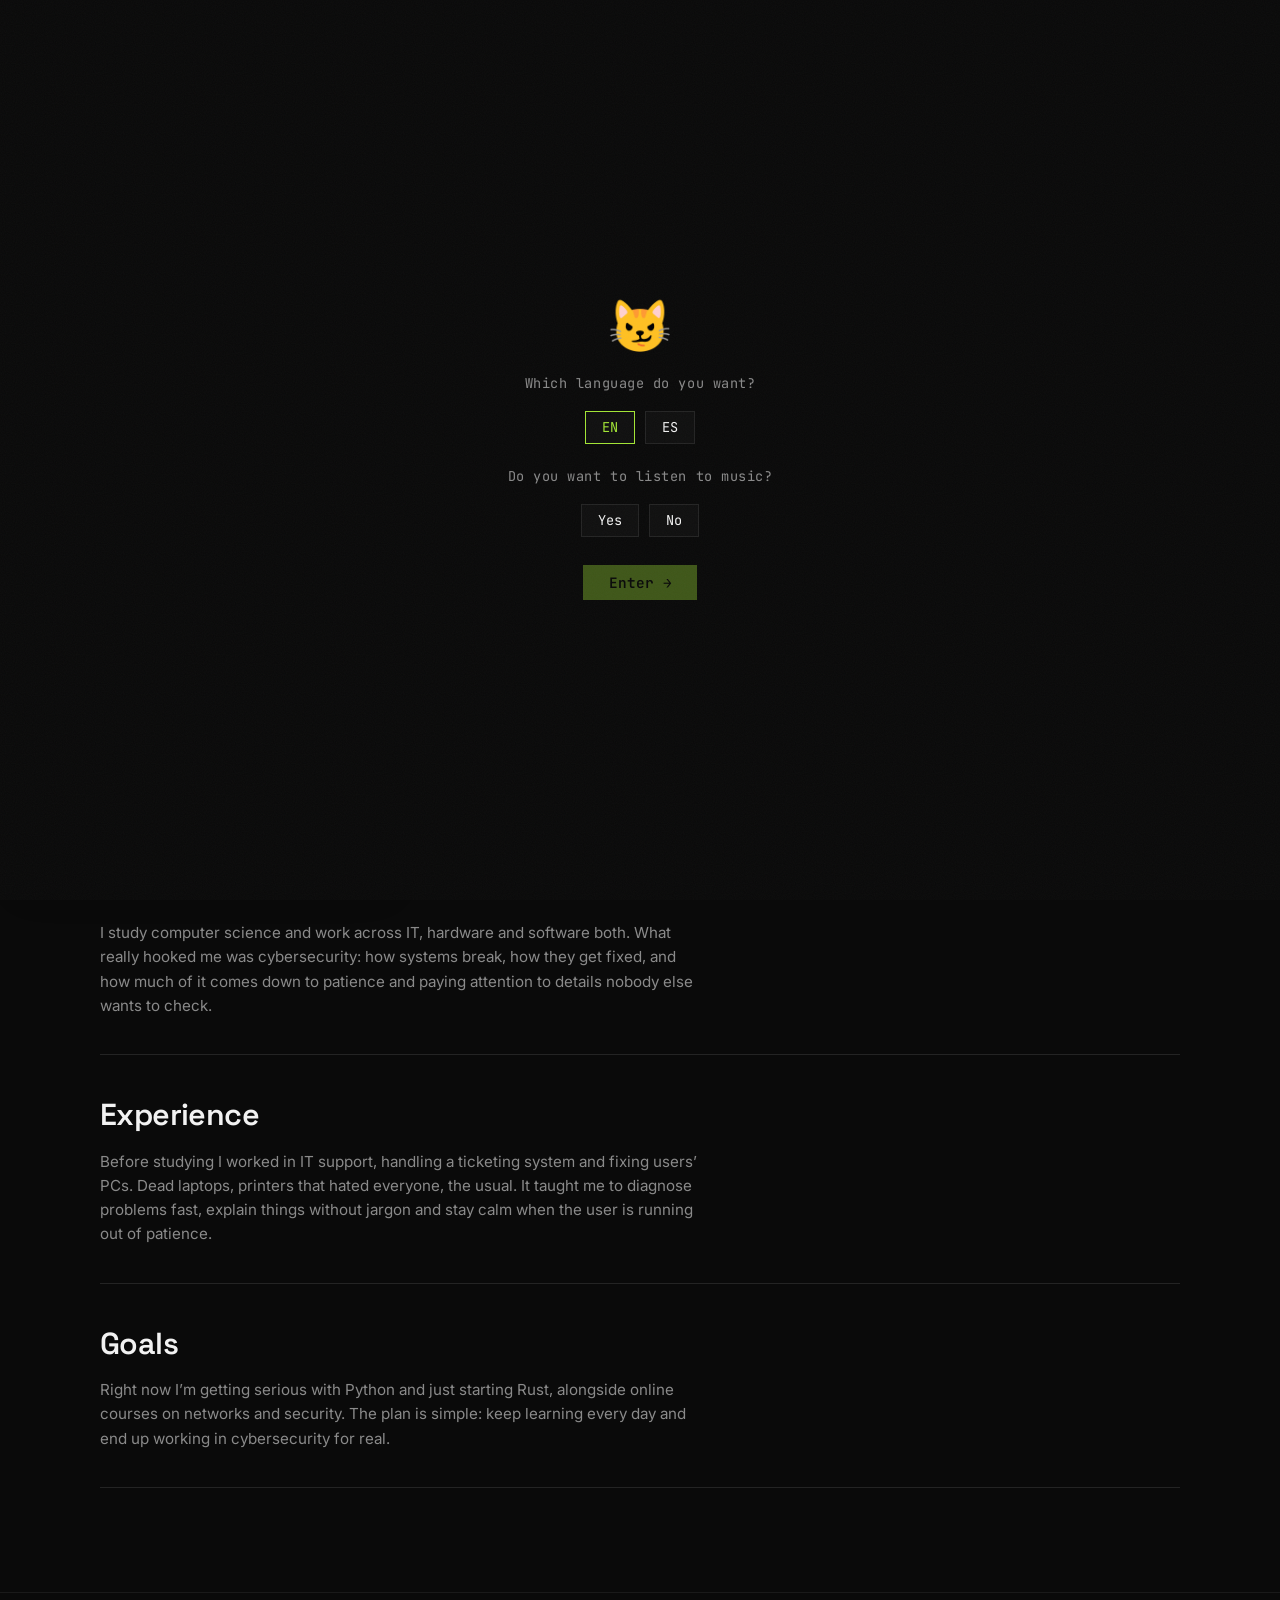
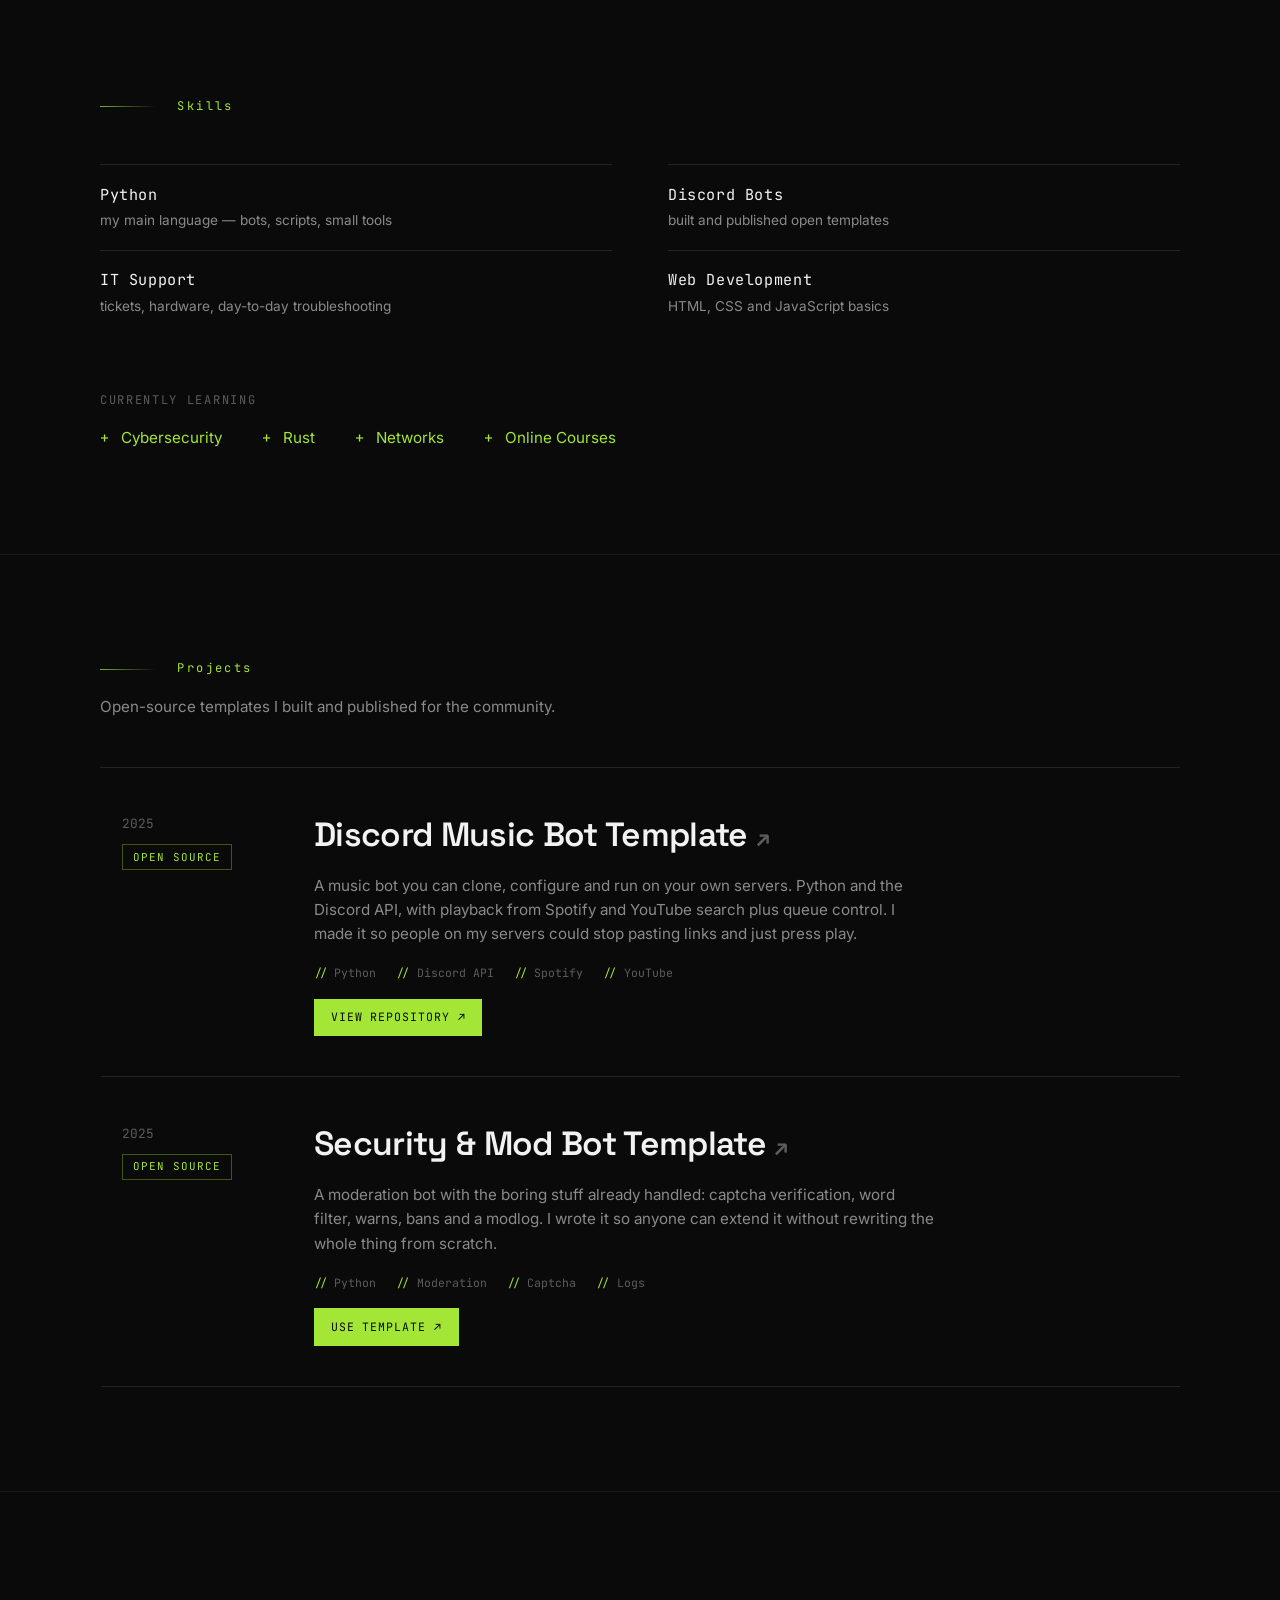
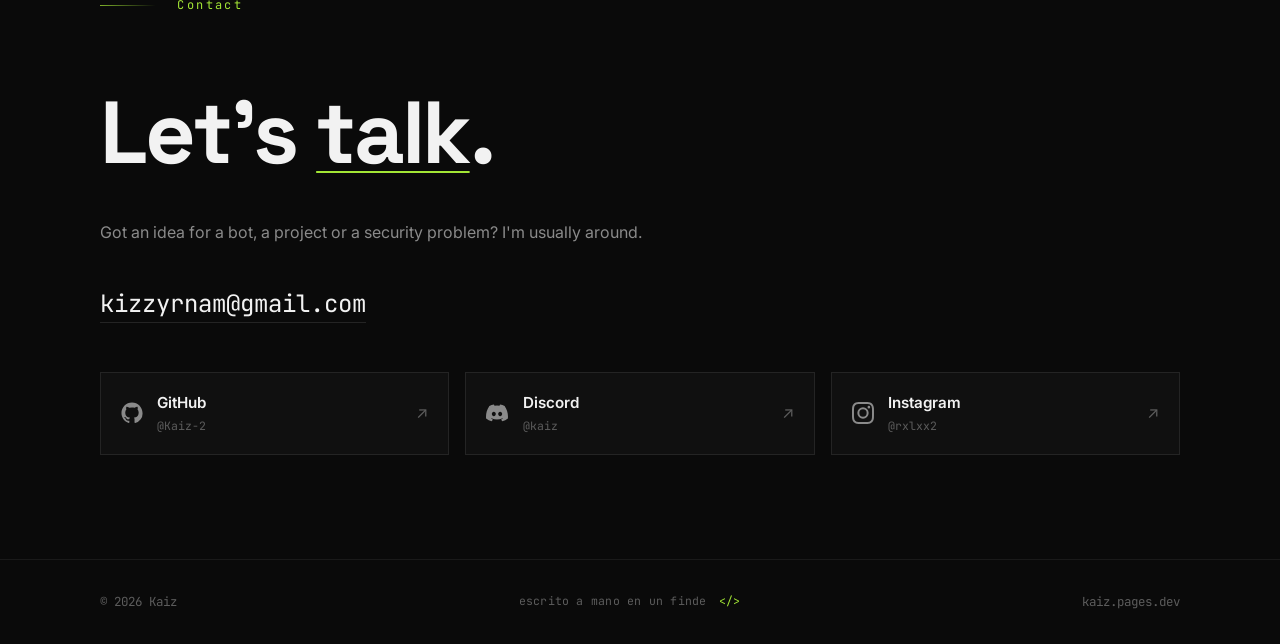
==== public/index.html @ 530bf1d6 "pagina web de kaiz" ====
<!DOCTYPE html>
<html lang="en">
<head>
  <meta charset="UTF-8" />
  <meta name="viewport" content="width=device-width, initial-scale=1.0" />
  <title data-i18n="title">Kaiz — Information Technology &amp; Cybersecurity</title>
  <meta name="description" data-i18n="meta_desc" content="Kaiz is a computer science student passionate about cybersecurity. Discord bot developer, IT support and future Rust developer." />
  <meta name="keywords" content="Kaiz, information technology, cybersecurity, Python, Discord bots, IT support, programming, Rust" />
  <meta name="author" content="Kaiz" />
  <meta name="robots" content="index, follow" />
  <meta name="google-site-verification" content="eKLFVyZ1nvWgmuhIIMn_tuNeOaGCTELvILNF09ZJzTA" />
  <link rel="canonical" href="https://kaiz.pages.dev/" />
  <meta property="og:type" content="website" />
  <meta property="og:title" data-i18n="og_title" content="Kaiz — Information Technology &amp; Cybersecurity" />
  <meta property="og:description" data-i18n="og_desc" content="Computer science student, Discord bot developer and future cybersecurity professional." />
  <meta property="og:url" content="https://kaiz.pages.dev/" />
  <meta property="og:site_name" content="Kaiz" />
  <meta property="og:locale" content="en_US" />
  <meta name="twitter:card" content="summary_large_image" />
  <meta name="twitter:title" data-i18n="og_title" content="Kaiz — Information Technology &amp; Cybersecurity" />
  <meta name="twitter:description" data-i18n="og_desc" content="Computer science student, Discord bot developer and future cybersecurity professional." />
  <link rel="icon" type="image/svg+xml" href="favicon.svg" />
  <link rel="preconnect" href="https://fonts.googleapis.com" />
  <link rel="preconnect" href="https://fonts.gstatic.com" crossorigin />
  <link href="https://fonts.googleapis.com/css2?family=Inter:wght@400;500;600&family=Space+Grotesk:wght@500;600;700&family=JetBrains+Mono:wght@400;500;600&family=Noto+Sans+JP:wght@500;700&display=swap" rel="stylesheet" />
  <script>
    try {
      var t = localStorage.getItem('theme');
      if (t) document.documentElement.setAttribute('data-theme', t);
    } catch (e) {}
  </script>
  <link rel="stylesheet" href="css/style.css" />
  <script type="application/ld+json">
  {
    "@context": "https://schema.org",
    "@type": "Person",
    "name": "Kaiz",
    "alternateName": "Kaiz",
    "url": "https://kaiz.pages.dev/",
    "jobTitle": "Computer Science Student",
    "description": "Computer science student passionate about cybersecurity, Discord bot developer and IT support.",
    "knowsAbout": ["Python", "Cybersecurity", "IT Support", "Discord Bot Development", "Programming"]
  }
  </script>
</head>
<body>

  <div id="intro" class="intro" role="dialog" aria-label="Welcome">
    <div class="intro-cat" id="intro-cat" aria-hidden="true">😼</div>
    <p class="intro-q" id="intro-q1">Which language do you want?</p>
    <div class="intro-opts" id="intro-lang">
      <button class="intro-btn" type="button" data-lang="en">EN</button>
      <button class="intro-btn" type="button" data-lang="es">ES</button>
    </div>
    <p class="intro-q" id="intro-q2">Do you want to listen to music?</p>
    <div class="intro-opts" id="intro-music">
      <button class="intro-btn" type="button" data-music="yes" id="intro-yes">Yes</button>
      <button class="intro-btn" type="button" data-music="no" id="intro-no">No</button>
    </div>
    <button class="intro-enter" id="intro-enter" type="button" disabled>Enter →</button>
  </div>

  <div id="scroll-progress" class="scroll-progress" aria-hidden="true"></div>

  <header class="site-header">
    <nav class="nav" aria-label="Main navigation">
      <a href="#home" class="logo">kaiz<span class="accent">/</span></a>
      <button class="nav-toggle" aria-label="Open menu" aria-expanded="false" aria-controls="nav-menu">
        <span></span><span></span><span></span>
      </button>
      <ul id="nav-menu" class="nav-menu">
        <li><a class="nav-link" href="#home" data-i18n="nav_home">Home</a></li>
        <li><a class="nav-link" href="#about" data-i18n="nav_about">About</a></li>
        <li><a class="nav-link" href="#skills" data-i18n="nav_skills">Skills</a></li>
        <li><a class="nav-link" href="#projects" data-i18n="nav_projects">Projects</a></li>
        <li><a class="nav-link" href="#contact" data-i18n="nav_contact">Contact</a></li>
        <li class="lang-toggle" aria-label="Language">
          <button class="lang-btn" type="button" data-lang="en">EN</button>
          <span class="lang-sep">/</span>
          <button class="lang-btn" type="button" data-lang="es">ES</button>
        </li>
        <li class="theme-toggle">
          <button class="theme-btn" type="button" aria-label="Cambiar tema" data-theme-btn>☀</button>
        </li>
      </ul>
    </nav>
  </header>

  <main>
    <section id="home" class="hero">
      <div class="container">
        <p class="eyebrow" data-i18n="hero_eyebrow">Kaiz · IT &amp; Cybersecurity</p>
        <h1 class="hero-title">
          Kaiz
          <span class="hero-title-jp" aria-hidden="true">カイズ</span>
        </h1>
        <p class="hero-desc" data-i18n="hero_desc">
          I'm a computer science student who fell into IT by fixing people's
          computers. These days I build Discord bots, write Python and spend
          most of my free time trying to get better at cybersecurity.
        </p>
        <div class="hero-links">
          <a class="text-link" href="#projects" data-i18n="link_projects">See projects <span class="arrow">↓</span></a>
          <a class="text-link" href="#contact" data-i18n="link_contact">Email me <span class="arrow">→</span></a>
        </div>
      </div>
    </section>

    <section id="about" class="section">
      <div class="container">
        <p class="section-label"><span class="section-label-line" aria-hidden="true"></span> <span data-i18n="about_label">About</span></p>
        <div class="row-list">
          <div class="row-item reveal">
            <h3 class="row-title" data-i18n="row_profile_t">Profile</h3>
            <p class="row-text" data-i18n="row_profile_b">
              I study computer science and work across IT, hardware and software
              both. What really hooked me was cybersecurity: how systems break,
              how they get fixed, and how much of it comes down to patience and
              paying attention to details nobody else wants to check.
            </p>
          </div>
          <div class="row-item reveal">
            <h3 class="row-title" data-i18n="row_exp_t">Experience</h3>
            <p class="row-text" data-i18n="row_exp_b">
              Before studying I worked in IT support, handling a ticketing
              system and fixing users' PCs. Dead laptops, printers that hated
              everyone, the usual. It taught me to diagnose problems fast,
              explain things without jargon and stay calm when the user is
              running out of patience.
            </p>
          </div>
          <div class="row-item reveal">
            <h3 class="row-title" data-i18n="row_goals_t">Goals</h3>
            <p class="row-text" data-i18n="row_goals_b">
              Right now I'm getting serious with Python and just starting Rust,
              alongside online courses on networks and security. The plan is
              simple: keep learning every day and end up working in
              cybersecurity for real.
            </p>
          </div>
        </div>
      </div>
    </section>

    <section id="skills" class="section">
      <div class="container">
        <p class="section-label"><span class="section-label-line" aria-hidden="true"></span> <span data-i18n="skills_label">Skills</span></p>
        <ul class="skill-list">
          <li class="skill reveal">
            <span class="skill-name" data-i18n="skill_python_nm">Python</span>
            <span class="skill-note" data-i18n="skill_python_n">my main language — bots, scripts, small tools</span>
          </li>
          <li class="skill reveal">
            <span class="skill-name" data-i18n="skill_discord_nm">Discord Bots</span>
            <span class="skill-note" data-i18n="skill_discord_n">built and published open templates</span>
          </li>
          <li class="skill reveal">
            <span class="skill-name" data-i18n="skill_itsupport_nm">IT Support</span>
            <span class="skill-note" data-i18n="skill_itsupport_n">tickets, hardware, day-to-day troubleshooting</span>
          </li>
          <li class="skill reveal">
            <span class="skill-name" data-i18n="skill_web_nm">Web Development</span>
            <span class="skill-note" data-i18n="skill_web_n">HTML, CSS and JavaScript basics</span>
          </li>
        </ul>
        <p class="learning-label mono" data-i18n="learning_label">currently learning</p>
        <ul class="learning-list">
          <li class="reveal"><span class="mono">+</span> <span data-i18n="learning_cyber">Cybersecurity</span></li>
          <li class="reveal"><span class="mono">+</span> <span data-i18n="learning_rust">Rust</span></li>
          <li class="reveal"><span class="mono">+</span> <span data-i18n="learning_net">Networks</span></li>
          <li class="reveal"><span class="mono">+</span> <span data-i18n="learning_courses">Online Courses</span></li>
        </ul>
      </div>
    </section>

    <section id="projects" class="section">
      <div class="container">
        <p class="section-label"><span class="section-label-line" aria-hidden="true"></span> <span data-i18n="projects_label">Projects</span></p>
        <p class="section-sub" data-i18n="projects_sub">Open-source templates I built and published for the community.</p>
        <div class="project-list">
          <div class="project-row reveal">
            <div class="project-meta mono">
              <span class="project-year">2025</span>
              <span class="project-status" data-i18n="proj_status">Open Source</span>
            </div>
            <div class="project-body">
              <h3 class="project-title" data-i18n="proj1_t">Discord Music Bot Template <span class="project-arrow" aria-hidden="true">↗</span></h3>
              <p class="project-desc" data-i18n="proj1_b">
                A music bot you can clone, configure and run on your own
                servers. Python and the Discord API, with playback from Spotify
                and YouTube search plus queue control. I made it so people on my
                servers could stop pasting links and just press play.
              </p>
              <ul class="project-tags mono" data-i18n="proj1_tags">
                <li>Python</li>
                <li>Discord API</li>
                <li>Spotify</li>
                <li>YouTube</li>
              </ul>
              <a class="project-btn" href="https://github.com/Kaiz-2/discord-music-template" target="_blank" rel="noopener" data-i18n="proj1_btn">View Repository <span class="btn-arrow" aria-hidden="true">↗</span></a>
            </div>
          </div>
          <div class="project-row reveal">
            <div class="project-meta mono">
              <span class="project-year">2025</span>
              <span class="project-status" data-i18n="proj_status">Open Source</span>
            </div>
            <div class="project-body">
              <h3 class="project-title" data-i18n="proj2_t">Security &amp; Mod Bot Template <span class="project-arrow" aria-hidden="true">↗</span></h3>
              <p class="project-desc" data-i18n="proj2_b">
                A moderation bot with the boring stuff already handled:
                captcha verification, word filter, warns, bans and a modlog.
                I wrote it so anyone can extend it without rewriting the whole
                thing from scratch.
              </p>
              <ul class="project-tags mono" data-i18n="proj2_tags">
                <li>Python</li>
                <li>Moderation</li>
                <li>Captcha</li>
                <li>Logs</li>
              </ul>
              <a class="project-btn" href="https://github.com/Kaiz-2/discord-security-template" target="_blank" rel="noopener" data-i18n="proj2_btn">Use Template <span class="btn-arrow" aria-hidden="true">↗</span></a>
            </div>
          </div>
        </div>
      </div>
    </section>

    <section id="contact" class="section">
      <div class="container">
        <p class="section-label"><span class="section-label-line" aria-hidden="true"></span> <span data-i18n="contact_label">Contact</span></p>
        <h2 class="contact-title" data-i18n="contact_title">Let's <span class="underline-link">talk</span>.</h2>
        <p class="contact-sub" data-i18n="contact_sub">
          Got an idea for a bot, a project or a security problem? I'm usually around.
        </p>
        <p class="contact-email">
          <a class="mailto" href="mailto:kizzyrnam@gmail.com">kizzyrnam@gmail.com</a>
        </p>
        <div class="contact-socials">
          <a class="social-card" href="https://github.com/Kaiz-2" target="_blank" rel="noopener">
            <svg viewBox="0 0 24 24" fill="currentColor" aria-hidden="true"><path d="M12 .5C5.65.5.5 5.65.5 12c0 5.08 3.29 9.39 7.86 10.91.58.11.79-.25.79-.56 0-.28-.01-1.02-.02-2-3.2.7-3.88-1.54-3.88-1.54-.52-1.33-1.28-1.68-1.28-1.68-1.04-.71.08-.7.08-.7 1.15.08 1.76 1.18 1.76 1.18 1.03 1.76 2.69 1.25 3.35.96.1-.75.4-1.25.72-1.54-2.55-.29-5.24-1.28-5.24-5.68 0-1.26.45-2.28 1.18-3.09-.12-.29-.51-1.46.11-3.05 0 0 .96-.31 3.15 1.18a10.9 10.9 0 0 1 2.87-.39c.97 0 1.95.13 2.87.39 2.19-1.49 3.15-1.18 3.15-1.18.62 1.59.23 2.76.11 3.05.73.81 1.18 1.83 1.18 3.09 0 4.41-2.69 5.38-5.25 5.67.41.35.77 1.05.77 2.12 0 1.53-.01 2.76-.01 3.14 0 .31.21.67.8.56A10.52 10.52 0 0 0 23.5 12C23.5 5.65 18.35.5 12 .5z"/></svg>
            <span class="social-name">GitHub</span>
            <span class="social-handle mono">@Kaiz-2</span>
            <span class="social-arrow" aria-hidden="true">↗</span>
          </a>
          <a class="social-card" href="https://discord.com/users/614478789241470986" target="_blank" rel="noopener">
            <svg viewBox="0 0 24 24" fill="currentColor" aria-hidden="true"><path d="M20.32 4.37a19.8 19.8 0 0 0-4.93-1.51 13.78 13.78 0 0 0-.64 1.28 18.27 18.27 0 0 0-5.5 0 12.64 12.64 0 0 0-.64-1.28 19.74 19.74 0 0 0-4.93 1.51C.53 9.05-.32 13.58.1 18.06a19.9 19.9 0 0 0 6.06 3.06 14.56 14.56 0 0 0 1.3-2.11 12.92 12.92 0 0 1-2.05-.98c.17-.12.34-.25.5-.38a14.22 14.22 0 0 0 12.16 0c.17.13.33.26.5.38-.65.39-1.34.71-2.05.98.39.74.83 1.45 1.3 2.11a19.85 19.85 0 0 0 6.06-3.06c.5-5.2-.85-9.69-3.58-13.69zM8.53 15.41c-1.18 0-2.15-1.08-2.15-2.4 0-1.33.95-2.4 2.15-2.4 1.19 0 2.16 1.08 2.15 2.4 0 1.33-.96 2.4-2.15 2.4zm6.94 0c-1.18 0-2.15-1.08-2.15-2.4 0-1.33.96-2.4 2.15-2.4 1.19 0 2.16 1.08 2.15 2.4 0 1.33-.95 2.4-2.15 2.4z"/></svg>
            <span class="social-name">Discord</span>
            <span class="social-handle mono">@kaiz</span>
            <span class="social-arrow" aria-hidden="true">↗</span>
          </a>
          <a class="social-card" href="https://instagram.com/rxlxx2" target="_blank" rel="noopener">
            <svg viewBox="0 0 24 24" fill="currentColor" aria-hidden="true"><path d="M12 2.163c3.204 0 3.584.012 4.85.07 3.252.148 4.771 1.691 4.919 4.919.058 1.265.069 1.645.069 4.849 0 3.205-.012 3.584-.069 4.849-.149 3.225-1.664 4.771-4.919 4.919-1.266.058-1.644.07-4.85.07-3.204 0-3.584-.012-4.849-.07-3.26-.149-4.771-1.699-4.919-4.92-.058-1.265-.07-1.644-.07-4.849 0-3.204.013-3.583.07-4.849.149-3.227 1.664-4.771 4.919-4.919 1.266-.057 1.645-.069 4.849-.069zM12 0C8.741 0 8.333.014 7.053.072 2.695.272.273 2.69.073 7.052.014 8.333 0 8.741 0 12c0 3.259.014 3.668.072 4.948.2 4.358 2.618 6.78 6.98 6.98C8.333 23.986 8.741 24 12 24c3.259 0 3.668-.014 4.948-.072 4.354-.2 6.782-2.618 6.979-6.98.059-1.28.073-1.689.073-4.948 0-3.259-.014-3.667-.072-4.947-.196-4.354-2.617-6.78-6.979-6.98C15.668.014 15.259 0 12 0zm0 5.838a6.162 6.162 0 1 0 0 12.324 6.162 6.162 0 0 0 0-12.324zM12 16a4 4 0 1 1 0-8 4 4 0 0 1 0 8zm6.406-11.845a1.44 1.44 0 1 0 0 2.881 1.44 1.44 0 0 0 0-2.881z"/></svg>
            <span class="social-name">Instagram</span>
            <span class="social-handle mono">@rxlxx2</span>
            <span class="social-arrow" aria-hidden="true">↗</span>
          </a>
        </div>
      </div>
    </section>
  </main>

  <footer class="site-footer">
    <div class="container">
      <p class="mono">© <span id="year"></span> Kaiz</p>
      <p class="mono footer-sign">escrito a mano en un finde <span class="footer-ascii" aria-hidden="true">&lt;/&gt;</span></p>
      <p class="mono"><a class="footer-link" href="https://kaiz.pages.dev/">kaiz.pages.dev</a></p>
    </div>
  </footer>

  <button id="to-top" class="to-top mono" aria-label="Back to top">↑</button>

  <div class="player" id="player" aria-label="Reproductor de musica">
    <button class="player-btn" type="button" aria-label="Play / Pause" data-player-play>
      <svg class="ic-play" viewBox="0 0 24 24" fill="currentColor" aria-hidden="true"><path d="M8 5v14l11-7z"/></svg>
      <svg class="ic-pause" viewBox="0 0 24 24" fill="currentColor" aria-hidden="true"><path d="M7 5h4v14H7zM13 5h4v14h-4z"/></svg>
    </button>
    <div class="player-main">
      <p class="player-track mono"><span class="player-name" id="player-title">—</span></p>
      <div class="player-bar" id="player-bar"><span id="player-progress"></span></div>
    </div>
    <div class="player-side">
      <div class="player-vol">
        <button class="player-btn" type="button" aria-label="Volumen" data-player-vol>
          <svg class="ic-vol" viewBox="0 0 24 24" fill="currentColor" aria-hidden="true"><path d="M4 9v6h4l5 5V4L8 9H4z"/></svg>
          <svg class="ic-mute" viewBox="0 0 24 24" fill="none" stroke="currentColor" stroke-width="2" stroke-linecap="round" aria-hidden="true"><path d="M4 9v6h4l5 5V4L8 9H4z"/><path d="M16 9l5 6M21 9l-5 6"/></svg>
        </button>
        <div class="player-vol-pop">
          <input class="player-vol-slider" id="player-vol" type="range" min="0" max="1" step="0.01" value="0.3" aria-label="Volumen">
          <span class="player-vol-val" id="player-vol-val">30%</span>
        </div>
      </div>
      <button class="player-btn" type="button" aria-label="Anterior" data-player-prev>
        <svg viewBox="0 0 24 24" fill="currentColor" aria-hidden="true"><path d="M7 6h2v12H7zM20 6v12L9 12z"/></svg>
      </button>
      <span class="player-time mono" id="player-cur">0:00</span>
      <button class="player-btn" type="button" aria-label="Siguiente" data-player-next>
        <svg viewBox="0 0 24 24" fill="currentColor" aria-hidden="true"><path d="M15 6h2v12h-2zM4 6v12l11-6z"/></svg>
      </button>
    </div>
    <audio id="player-audio" preload="metadata"></audio>
  </div>

  <script src="js/main.js"></script>
</body>
</html>
---- public/css/style.css ----
:root {
  --bg: #0a0a0a;
  --surface: #101010;
  --line: #242424;
  --line-soft: #1a1a1a;
  --text: #f2f2f2;
  --muted: #8a8a8a;
  --dim: #5c5c5c;
  --accent: #a3e635;
  --accent-dim: rgba(163, 230, 53, 0.12);
  --glass-bg: rgba(255, 255, 255, 0.06);
  --glass-border: rgba(255, 255, 255, 0.14);
  --glass-hi: rgba(255, 255, 255, 0.22);
  --glass-shadow: rgba(0, 0, 0, 0.45);
  --font-sans: 'Inter', ui-sans-serif, sans-serif;
  --font-display: 'Space Grotesk', sans-serif;
  --font-mono: 'JetBrains Mono', monospace;
  --font-jp: 'Noto Sans JP', sans-serif;
}

* { margin: 0; padding: 0; box-sizing: border-box; }

[data-theme="light"] {
  --bg: #f5f5f3;
  --surface: #ffffff;
  --line: #e3e3e0;
  --line-soft: #ededea;
  --text: #141414;
  --muted: #565654;
  --dim: #9a9a96;
  --accent: #4d7c0f;
  --glass-bg: rgba(255, 255, 255, 0.5);
  --glass-border: rgba(255, 255, 255, 0.7);
  --glass-hi: rgba(255, 255, 255, 0.9);
  --glass-shadow: rgba(80, 80, 60, 0.18);
}

html { scroll-behavior: smooth; }

body {
  background: var(--bg);
  color: var(--text);
  font-family: var(--font-sans);
  line-height: 1.6;
  overflow-x: hidden;
}

::selection { background: var(--accent); color: #0a0a0a; }

a { color: inherit; text-decoration: none; }

.mono { font-family: var(--font-mono); }
.accent { color: var(--accent); }

section[id] { scroll-margin-top: 4rem; }

.container {
  width: min(1080px, 90%);
  margin: 0 auto;
}

.scroll-progress {
  position: fixed;
  top: 0;
  left: 0;
  z-index: 200;
  height: 3px;
  width: 0;
  background: var(--accent);
  box-shadow: 0 0 14px rgba(163, 230, 53, 0.7);
  transition: width 0.08s linear;
}

body::before {
  content: "";
  position: fixed;
  inset: 0;
  z-index: -1;
  pointer-events: none;
  background:
    radial-gradient(60rem 42rem at 88% -12%, rgba(163, 230, 53, 0.07), transparent 62%),
    radial-gradient(52rem 34rem at -12% 32%, rgba(163, 230, 53, 0.05), transparent 60%);
}

body::after {
  content: "";
  position: fixed;
  inset: 0;
  z-index: 250;
  pointer-events: none;
  opacity: 0.035;
  background-image: url("data:image/svg+xml,%3Csvg xmlns='http://www.w3.org/2000/svg' width='140' height='140'%3E%3Cfilter id='n'%3E%3CfeTurbulence type='fractalNoise' baseFrequency='0.9' numOctaves='2'/%3E%3C/filter%3E%3Crect width='140' height='140' filter='url(%23n)' opacity='1'/%3E%3C/svg%3E");
}

.site-header {
  position: fixed;
  inset: 0 0 auto 0;
  z-index: 100;
  background: rgba(10, 10, 10, 0.85);
  backdrop-filter: blur(14px);
  -webkit-backdrop-filter: blur(14px);
  border-bottom: 1px solid var(--line-soft);
}

.nav {
  width: min(1080px, 90%);
  margin: 0 auto;
  height: 4rem;
  display: flex;
  align-items: center;
  justify-content: space-between;
}

.logo {
  font-family: var(--font-mono);
  font-weight: 600;
  font-size: 1.05rem;
  letter-spacing: -0.02em;
  transition: color 0.2s;
}

.logo:hover { color: var(--accent); }

.nav-menu {
  display: flex;
  align-items: center;
  gap: 1.75rem;
  list-style: none;
}

.nav-link {
  position: relative;
  font-family: var(--font-mono);
  font-size: 0.8rem;
  letter-spacing: 0.06em;
  color: var(--muted);
  transition: color 0.2s;
}

.nav-link::after {
  content: "";
  position: absolute;
  left: 0;
  bottom: -5px;
  width: 100%;
  height: 1px;
  background: var(--accent);
  transform: scaleX(0);
  transform-origin: left;
  transition: transform 0.25s ease;
}

.nav-link:hover,
.nav-link.active {
  color: var(--accent);
}

.nav-link:hover::after,
.nav-link.active::after {
  transform: scaleX(1);
}

.lang-toggle {
  display: flex;
  align-items: center;
  gap: 0.35rem;
  font-family: var(--font-mono);
  font-size: 0.8rem;
}

.lang-btn {
  background: none;
  border: none;
  color: var(--muted);
  cursor: pointer;
  font-family: inherit;
  font-size: 0.8rem;
  letter-spacing: 0.06em;
  padding: 0;
  transition: color 0.2s;
}

.lang-btn:hover { color: var(--text); }

.lang-btn.active { color: var(--accent); }

.lang-sep { color: var(--dim); }

.nav-toggle {
  display: none;
  flex-direction: column;
  gap: 5px;
  background: none;
  border: none;
  cursor: pointer;
  padding: 6px;
}

.nav-toggle span {
  display: block;
  width: 22px;
  height: 2px;
  background: var(--text);
  border-radius: 1px;
  transition: transform 0.3s, opacity 0.3s;
}

.nav-toggle[aria-expanded="true"] span:nth-child(1) { transform: translateY(7px) rotate(45deg); }
.nav-toggle[aria-expanded="true"] span:nth-child(2) { opacity: 0; }
.nav-toggle[aria-expanded="true"] span:nth-child(3) { transform: translateY(-7px) rotate(-45deg); }

.hero {
  position: relative;
  padding: 11rem 0 7rem;
}

.hero::after {
  content: "";
  position: absolute;
  inset: 0;
  z-index: 0;
  pointer-events: none;
  background-image:
    linear-gradient(rgba(255, 255, 255, 0.03) 1px, transparent 1px),
    linear-gradient(90deg, rgba(255, 255, 255, 0.03) 1px, transparent 1px);
  background-size: 5rem 5rem;
  -webkit-mask-image: linear-gradient(to bottom, rgba(0, 0, 0, 0.65), transparent 78%);
  mask-image: linear-gradient(to bottom, rgba(0, 0, 0, 0.65), transparent 78%);
}

.hero::before {
  content: "";
  position: absolute;
  top: 6%;
  right: 10%;
  width: 24rem;
  height: 24rem;
  z-index: 0;
  pointer-events: none;
  border-radius: 50%;
  background: radial-gradient(circle, rgba(163, 230, 53, 0.13), transparent 70%);
  filter: blur(12px);
  animation: drift 13s ease-in-out infinite alternate;
}

@keyframes drift {
  from { transform: translate(0, 0) scale(1); }
  to { transform: translate(-4rem, 2.5rem) scale(1.18); }
}

.hero .container { position: relative; z-index: 1; }

.eyebrow {
  font-family: var(--font-mono);
  font-size: 0.75rem;
  letter-spacing: 0.18em;
  color: var(--accent);
  margin-bottom: 1.5rem;
}

.hero-title {
  font-family: var(--font-display);
  font-weight: 700;
  font-size: clamp(4.5rem, 14vw, 10rem);
  line-height: 0.95;
  letter-spacing: -0.04em;
  transition: text-shadow 0.4s;
}

.hero-title:hover { text-shadow: 0 0 70px rgba(163, 230, 53, 0.45); }

.hero-title-jp {
  font-family: var(--font-jp);
  font-size: 0.28em;
  font-weight: 500;
  letter-spacing: 0.35em;
  color: var(--dim);
  margin-left: 0.5em;
}

@keyframes fade-up {
  from { opacity: 0; transform: translateY(18px); }
  to { opacity: 1; transform: none; }
}

.hero .eyebrow { animation: fade-up 0.7s ease both; }
.hero-title { animation: fade-up 0.7s 0.08s ease both; }
.hero-desc,
.hero-links { animation: fade-up 0.7s 0.16s ease both; }

.hero-desc {
  max-width: 52ch;
  color: var(--muted);
  font-size: 0.95rem;
  margin-top: 2.25rem;
  margin-bottom: 2.25rem;
}

.hero-links {
  display: flex;
  gap: 2rem;
  flex-wrap: wrap;
}

.text-link {
  font-family: var(--font-mono);
  font-size: 0.8rem;
  letter-spacing: 0.06em;
  color: var(--text);
  border-bottom: 1px solid var(--line);
  padding-bottom: 4px;
  transition: color 0.2s, border-color 0.2s;
}

.text-link:hover {
  color: var(--accent);
  border-color: var(--accent);
}

.arrow { display: inline-block; transition: transform 0.25s; }

.text-link:hover .arrow { transform: translateY(2px); }

.section { padding: 6.5rem 0; border-top: 1px solid var(--line-soft); }

.section-label {
  font-family: var(--font-mono);
  font-size: 0.75rem;
  letter-spacing: 0.2em;
  color: var(--accent);
  margin-bottom: 3rem;
}

.section-label-line {
  display: inline-block;
  width: 3.5rem;
  height: 1px;
  background: linear-gradient(90deg, rgba(163, 230, 53, 0.75), transparent);
  vertical-align: middle;
  margin-right: 0.75rem;
}

.section-sub {
  color: var(--muted);
  font-size: 0.95rem;
  margin: -2rem 0 3rem;
  max-width: 55ch;
}

.row-list {
  border-top: 1px solid var(--line);
}

.row-item {
  padding: 2.25rem 0;
  border-bottom: 1px solid var(--line);
  transition: background 0.3s, padding-left 0.3s;
}

.row-item:hover {
  background: linear-gradient(90deg, rgba(163, 230, 53, 0.04), transparent 55%);
  padding-left: 0.75rem;
}

.row-title {
  font-family: var(--font-display);
  font-size: clamp(1.4rem, 3vw, 1.9rem);
  font-weight: 600;
  letter-spacing: -0.02em;
  margin-bottom: 0.6rem;
}

.row-item:hover .row-title { color: var(--accent); }

.row-text {
  color: var(--muted);
  max-width: 60ch;
  font-size: 0.95rem;
}

.skill-list {
  list-style: none;
  display: grid;
  grid-template-columns: 1fr 1fr;
  gap: 0 3.5rem;
}

.skill {
  border-top: 1px solid var(--line);
  padding: 1.1rem 0;
  display: flex;
  flex-direction: column;
  gap: 0.2rem;
  transition: padding-left 0.3s;
}

.skill:hover { padding-left: 0.5rem; }

.skill-name {
  font-family: var(--font-mono);
  font-size: 0.95rem;
  letter-spacing: 0.04em;
  transition: color 0.2s;
}

.skill:hover .skill-name { color: var(--accent); }

.skill-note {
  color: var(--muted);
  font-size: 0.85rem;
}

.learning-label {
  margin-top: 3.5rem;
  margin-bottom: 1rem;
  font-size: 0.75rem;
  letter-spacing: 0.14em;
  text-transform: uppercase;
  color: var(--dim);
}

.learning-list {
  display: flex;
  flex-wrap: wrap;
  gap: 0.75rem 2rem;
  list-style: none;
  font-size: 0.95rem;
}

.learning-list li { color: var(--muted); }

.learning-list li span { color: var(--accent); margin-right: 0.5rem; }

.learning-list li:hover { color: var(--text); }

.project-list {
  border-top: 1px solid var(--line);
}

.project-row::after {
  content: "";
  position: absolute;
  inset: 0;
  pointer-events: none;
  opacity: 0;
  background: radial-gradient(14rem circle at var(--mx, 50%) var(--my, 50%), rgba(163, 230, 53, 0.07), transparent 65%);
  transition: opacity 0.25s;
}

.project-row:hover::after { opacity: 1; }

.project-row {
  position: relative;
  display: grid;
  grid-template-columns: 10rem 1fr;
  gap: 2rem;
  padding: 2.5rem 1.25rem;
  border-bottom: 1px solid var(--line);
  border-left: 2px solid transparent;
  transition: background 0.25s, border-left-color 0.25s;
}

.project-row > * { position: relative; z-index: 1; }

.project-row:hover {
  background: var(--surface);
  border-left-color: var(--accent);
}

.project-meta {
  display: flex;
  flex-direction: column;
  gap: 0.6rem;
  padding-top: 0.4rem;
}

.project-year { color: var(--dim); font-size: 0.8rem; }

.project-status {
  display: inline-block;
  width: fit-content;
  font-size: 0.68rem;
  letter-spacing: 0.1em;
  text-transform: uppercase;
  color: var(--accent);
  border: 1px solid rgba(163, 230, 53, 0.35);
  padding: 0.2rem 0.6rem;
}

.project-title {
  font-family: var(--font-display);
  font-size: clamp(1.5rem, 3.5vw, 2.1rem);
  font-weight: 600;
  letter-spacing: -0.02em;
  margin-bottom: 0.75rem;
  transition: color 0.2s;
}

.project-row:hover .project-title { color: var(--accent); }

.project-arrow {
  display: inline-block;
  font-size: 0.7em;
  color: var(--dim);
  transition: transform 0.25s, color 0.25s;
}

.project-row:hover .project-arrow {
  transform: translate(3px, -3px);
  color: var(--accent);
}

.project-desc {
  color: var(--muted);
  max-width: 62ch;
  font-size: 0.95rem;
  margin-bottom: 1.1rem;
}

.project-tags {
  display: flex;
  flex-wrap: wrap;
  gap: 0.5rem 1.25rem;
  list-style: none;
  font-size: 0.72rem;
  color: var(--dim);
}

.project-tags li::before {
  content: "//";
  color: var(--accent);
  margin-right: 0.4rem;
}

.project-btn {
  display: inline-block;
  font-family: var(--font-mono);
  font-size: 0.72rem;
  letter-spacing: 0.08em;
  text-transform: uppercase;
  color: #0a0a0a;
  background: var(--accent);
  padding: 0.6rem 1.05rem;
  margin-top: 1rem;
  transition: background 0.2s, transform 0.2s, box-shadow 0.2s;
}

.btn-arrow {
  display: inline-block;
  transition: transform 0.25s;
}

.project-btn:hover {
  background: #b8f24d;
  transform: translateY(-2px);
  box-shadow: 0 10px 26px rgba(163, 230, 53, 0.3);
}

.project-btn:hover .btn-arrow {
  transform: translate(2px, -2px);
}

.project-btn:active {
  transform: translateY(0);
}

.contact-title {
  font-family: var(--font-display);
  font-size: clamp(2.8rem, 8vw, 5.5rem);
  font-weight: 700;
  letter-spacing: -0.03em;
  margin-bottom: 1rem;
}

.underline-link {
  text-decoration: underline;
  text-decoration-color: var(--accent);
  text-underline-offset: 8px;
  text-decoration-thickness: 2px;
  transition: color 0.2s;
}

.underline-link:hover { color: var(--accent); }

.contact-sub {
  color: var(--muted);
  margin-bottom: 2.5rem;
}

.contact-email { margin-bottom: 2rem; }

.mailto {
  font-family: var(--font-mono);
  font-size: clamp(1.1rem, 3vw, 1.5rem);
  color: var(--text);
  border-bottom: 1px solid var(--line);
  padding-bottom: 3px;
  transition: color 0.2s, border-color 0.2s;
}

.mailto:hover {
  color: var(--accent);
  border-color: var(--accent);
}

.contact-socials {
  display: grid;
  grid-template-columns: repeat(3, 1fr);
  gap: 1rem;
  margin-top: 3rem;
}

.social-card {
  display: grid;
  grid-template-columns: auto 1fr auto;
  grid-template-rows: auto auto;
  gap: 0.1rem 0.9rem;
  align-items: center;
  border: 1px solid var(--line);
  background: var(--surface);
  padding: 1.15rem 1.25rem;
  transition: border-color 0.25s, transform 0.25s, background 0.25s;
}

.social-card svg {
  grid-row: 1 / span 2;
  width: 22px;
  height: 22px;
  color: var(--muted);
  transition: color 0.25s;
}

.social-name { font-weight: 600; font-size: 0.95rem; }

.social-handle { font-size: 0.72rem; color: var(--dim); }

.social-arrow {
  grid-column: 3;
  grid-row: 1 / span 2;
  color: var(--dim);
  transition: transform 0.25s, color 0.25s;
}

.social-card:hover {
  border-color: rgba(163, 230, 53, 0.55);
  transform: translateY(-3px);
  background: #151515;
}

.social-card:hover svg { color: var(--accent); }

.social-card:hover .social-arrow {
  transform: translate(2px, -2px);
  color: var(--accent);
}

.to-top {
  position: fixed;
  right: 1.5rem;
  bottom: 1.5rem;
  z-index: 90;
  width: 44px;
  height: 44px;
  border: 1px solid var(--line);
  background: var(--surface);
  color: var(--accent);
  font-size: 1.1rem;
  cursor: pointer;
  opacity: 0;
  visibility: hidden;
  transform: translateY(10px);
  transition: opacity 0.25s, transform 0.25s, visibility 0.25s, border-color 0.25s;
}

.to-top.show {
  opacity: 1;
  visibility: visible;
  transform: none;
}

.to-top:hover {
  border-color: var(--accent);
  box-shadow: 0 0 20px rgba(163, 230, 53, 0.25);
}

.site-footer {
  border-top: 1px solid var(--line-soft);
  padding: 2rem 0;
}

.site-footer .container {
  display: flex;
  justify-content: space-between;
  flex-wrap: wrap;
  gap: 1rem;
  font-size: 0.78rem;
  color: var(--dim);
}

.footer-link { color: var(--dim); transition: color 0.2s; }

.footer-link:hover { color: var(--accent); }

:focus-visible {
  outline: 2px solid var(--accent);
  outline-offset: 3px;
}

::-webkit-scrollbar { width: 10px; }
::-webkit-scrollbar-track { background: var(--bg); }
::-webkit-scrollbar-thumb {
  background: var(--line);
  border: 2px solid var(--bg);
}
::-webkit-scrollbar-thumb:hover { background: var(--accent); }

.reveal {
  opacity: 0;
  transform: translateY(18px);
  transition: opacity 0.6s ease, transform 0.6s ease;
}

.reveal.visible {
  opacity: 1;
  transform: translateY(0);
}

@media (max-width: 820px) {
  .hero { padding-top: 8rem; }

  .project-row {
    grid-template-columns: 1fr;
    gap: 0.75rem;
  }

  .project-meta {
    flex-direction: row;
    align-items: center;
    justify-content: space-between;
  }

  .skill-list { grid-template-columns: 1fr; }

  .contact-socials { grid-template-columns: 1fr; }

  .nav-toggle { display: flex; }

  .nav-menu {
    position: absolute;
    top: 4rem;
    left: 0;
    right: 0;
    flex-direction: column;
    align-items: flex-start;
    gap: 0;
    background: var(--bg);
    border-bottom: 1px solid var(--line);
    padding: 0.75rem 0 1rem;
    opacity: 0;
    visibility: hidden;
    transform: translateY(-8px);
    transition: opacity 0.25s, transform 0.25s, visibility 0.25s;
  }

  .nav-menu.open {
    opacity: 1;
    visibility: visible;
    transform: translateY(0);
  }

  .nav-menu li { width: 100%; }

  .nav-link {
    display: block;
    padding: 0.8rem 0;
    border-bottom: 1px solid var(--line-soft);
  }
}

.theme-btn {
  background: none;
  border: none;
  color: var(--muted);
  cursor: pointer;
  font-size: 1rem;
  line-height: 1;
  padding: 0;
  transition: color 0.2s;
}

.theme-btn:hover { color: var(--accent); }

.footer-sign {
  color: var(--dim);
  font-size: 0.72rem;
  letter-spacing: 0.02em;
}

.footer-ascii {
  color: var(--accent);
  margin-left: 0.3rem;
}

.player {
  position: fixed;
  left: 1.5rem;
  bottom: 1.5rem;
  z-index: 95;
  display: flex;
  align-items: center;
  gap: 0.7rem;
  width: min(360px, calc(100vw - 3rem));
  padding: 0.6rem 0.75rem;
  background: var(--glass-bg);
  border: 1px solid var(--glass-border);
  border-radius: 16px;
  backdrop-filter: blur(16px) saturate(170%);
  -webkit-backdrop-filter: blur(16px) saturate(170%);
  box-shadow: 0 10px 34px var(--glass-shadow), inset 0 1px 0 var(--glass-hi);
  font-family: var(--font-mono);
}

.player-btn {
  background: none;
  border: none;
  color: var(--muted);
  cursor: pointer;
  width: 30px;
  height: 30px;
  flex: none;
  display: grid;
  place-items: center;
  border-radius: 8px;
  transition: color 0.2s, background 0.2s;
}

.player-btn:hover { color: var(--accent); background: var(--accent-dim); }

.player-btn svg { width: 17px; height: 17px; }

.ic-pause { display: none; }

.player.playing .ic-play { display: none; }
.player.playing .ic-pause { display: block; }

.player-main { flex: 1; min-width: 0; }

.player-track {
  font-size: 0.8rem;
  color: var(--text);
  white-space: nowrap;
  overflow: hidden;
  text-overflow: ellipsis;
}

.player-bar {
  margin-top: 0.4rem;
  height: 4px;
  border-radius: 4px;
  background: rgba(255, 255, 255, 0.1);
  position: relative;
  cursor: pointer;
}

.player-bar span {
  display: block;
  height: 100%;
  width: 0;
  border-radius: 4px;
  background: var(--accent);
  box-shadow: 0 0 8px var(--accent-dim);
}

.player-side {
  display: flex;
  align-items: center;
  gap: 0.3rem;
  flex: none;
}

.player-time {
  font-size: 0.7rem;
  color: var(--dim);
  min-width: 36px;
  text-align: center;
}

.ic-mute { display: none; }

.player.muted .ic-vol { display: none; }
.player.muted .ic-mute { display: block; }

.player-vol {
  position: relative;
  display: flex;
  align-items: center;
}

.player-vol-pop {
  position: absolute;
  bottom: calc(100% + 12px);
  left: 50%;
  transform: translateX(-50%);
  display: none;
  flex-direction: column;
  align-items: center;
  gap: 0.35rem;
  padding: 0.6rem 0.7rem;
  background: var(--glass-bg);
  border: 1px solid var(--glass-border);
  border-radius: 14px;
  backdrop-filter: blur(16px) saturate(170%);
  -webkit-backdrop-filter: blur(16px) saturate(170%);
  box-shadow: 0 10px 30px var(--glass-shadow), inset 0 1px 0 var(--glass-hi);
}

.player-vol:hover .player-vol-pop,
.player-vol.open .player-vol-pop {
  display: flex;
}

.player-vol-slider {
  width: 130px;
  accent-color: var(--accent);
  cursor: pointer;
}

.player-vol-val {
  font-size: 0.7rem;
  color: var(--accent);
}

.player-vol-slider::-webkit-slider-runnable-track {
  height: 3px;
  background: var(--line);
}

.player-vol-slider::-moz-range-track {
  height: 3px;
  background: var(--line);
}

.player-vol-slider::-webkit-slider-thumb {
  -webkit-appearance: none;
  appearance: none;
  width: 12px;
  height: 12px;
  margin-top: -4.5px;
  background: var(--accent);
  border: none;
  border-radius: 0;
}

.player-vol-slider::-moz-range-thumb {
  width: 12px;
  height: 12px;
  background: var(--accent);
  border: none;
  border-radius: 0;
}

@media (max-width: 820px) {
  .player {
    left: 1rem;
    right: 1rem;
    width: auto;
    bottom: 4.6rem;
  }
}

@media (prefers-reduced-motion: reduce) {
  html { scroll-behavior: auto; }
  .reveal { opacity: 1; transform: none; transition: none; }
  .hero::before { animation: none; }
  .hero .eyebrow,
  .hero-title,
  .hero-desc,
  .hero-links { animation: none; }
}

.intro {
  position: fixed;
  inset: 0;
  z-index: 200;
  display: flex;
  flex-direction: column;
  align-items: center;
  justify-content: center;
  gap: 1rem;
  padding: 1.5rem;
  text-align: center;
  background: var(--bg);
  font-family: var(--font-mono);
}

.intro.hide {
  opacity: 0;
  visibility: hidden;
  transition: opacity 0.4s ease;
}

.intro-cat {
  font-size: 3.2rem;
  line-height: 1;
}

.intro-q {
  margin: 0.4rem 0 0;
  color: var(--muted);
  font-size: 0.85rem;
  letter-spacing: 0.04em;
}

.intro-opts {
  display: flex;
  gap: 0.6rem;
}

.intro-btn {
  background: var(--surface);
  border: 1px solid var(--line);
  color: var(--text);
  padding: 0.4rem 1rem;
  cursor: pointer;
  font-family: var(--font-mono);
  font-size: 0.85rem;
  transition: border-color 0.2s, color 0.2s;
}

.intro-btn:hover { border-color: var(--accent); }

.intro-btn.sel {
  border-color: var(--accent);
  color: var(--accent);
}

.intro-enter {
  margin-top: 0.8rem;
  background: var(--accent);
  border: none;
  color: #0a0a0a;
  padding: 0.5rem 1.6rem;
  cursor: pointer;
  font-family: var(--font-mono);
  font-size: 0.9rem;
  font-weight: 600;
  transition: opacity 0.2s;
}

.intro-enter:disabled {
  opacity: 0.35;
  cursor: not-allowed;
}
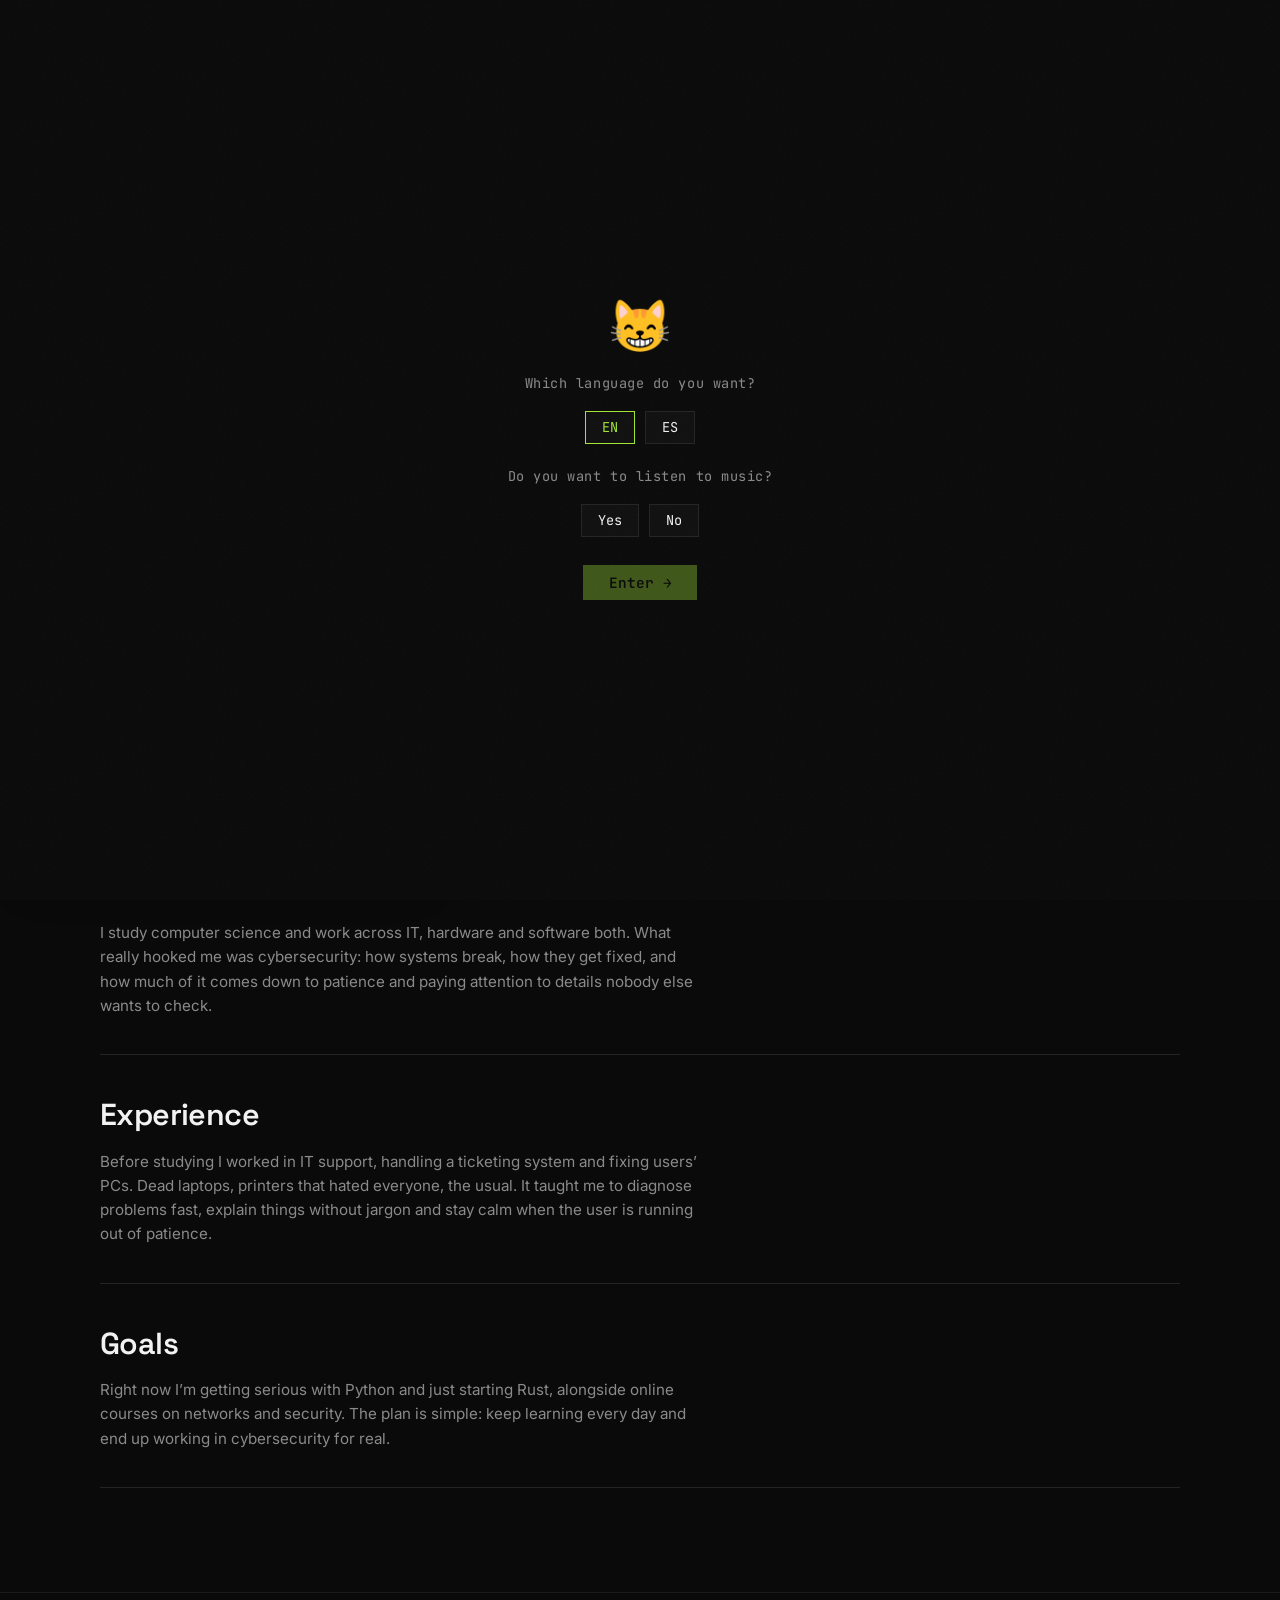
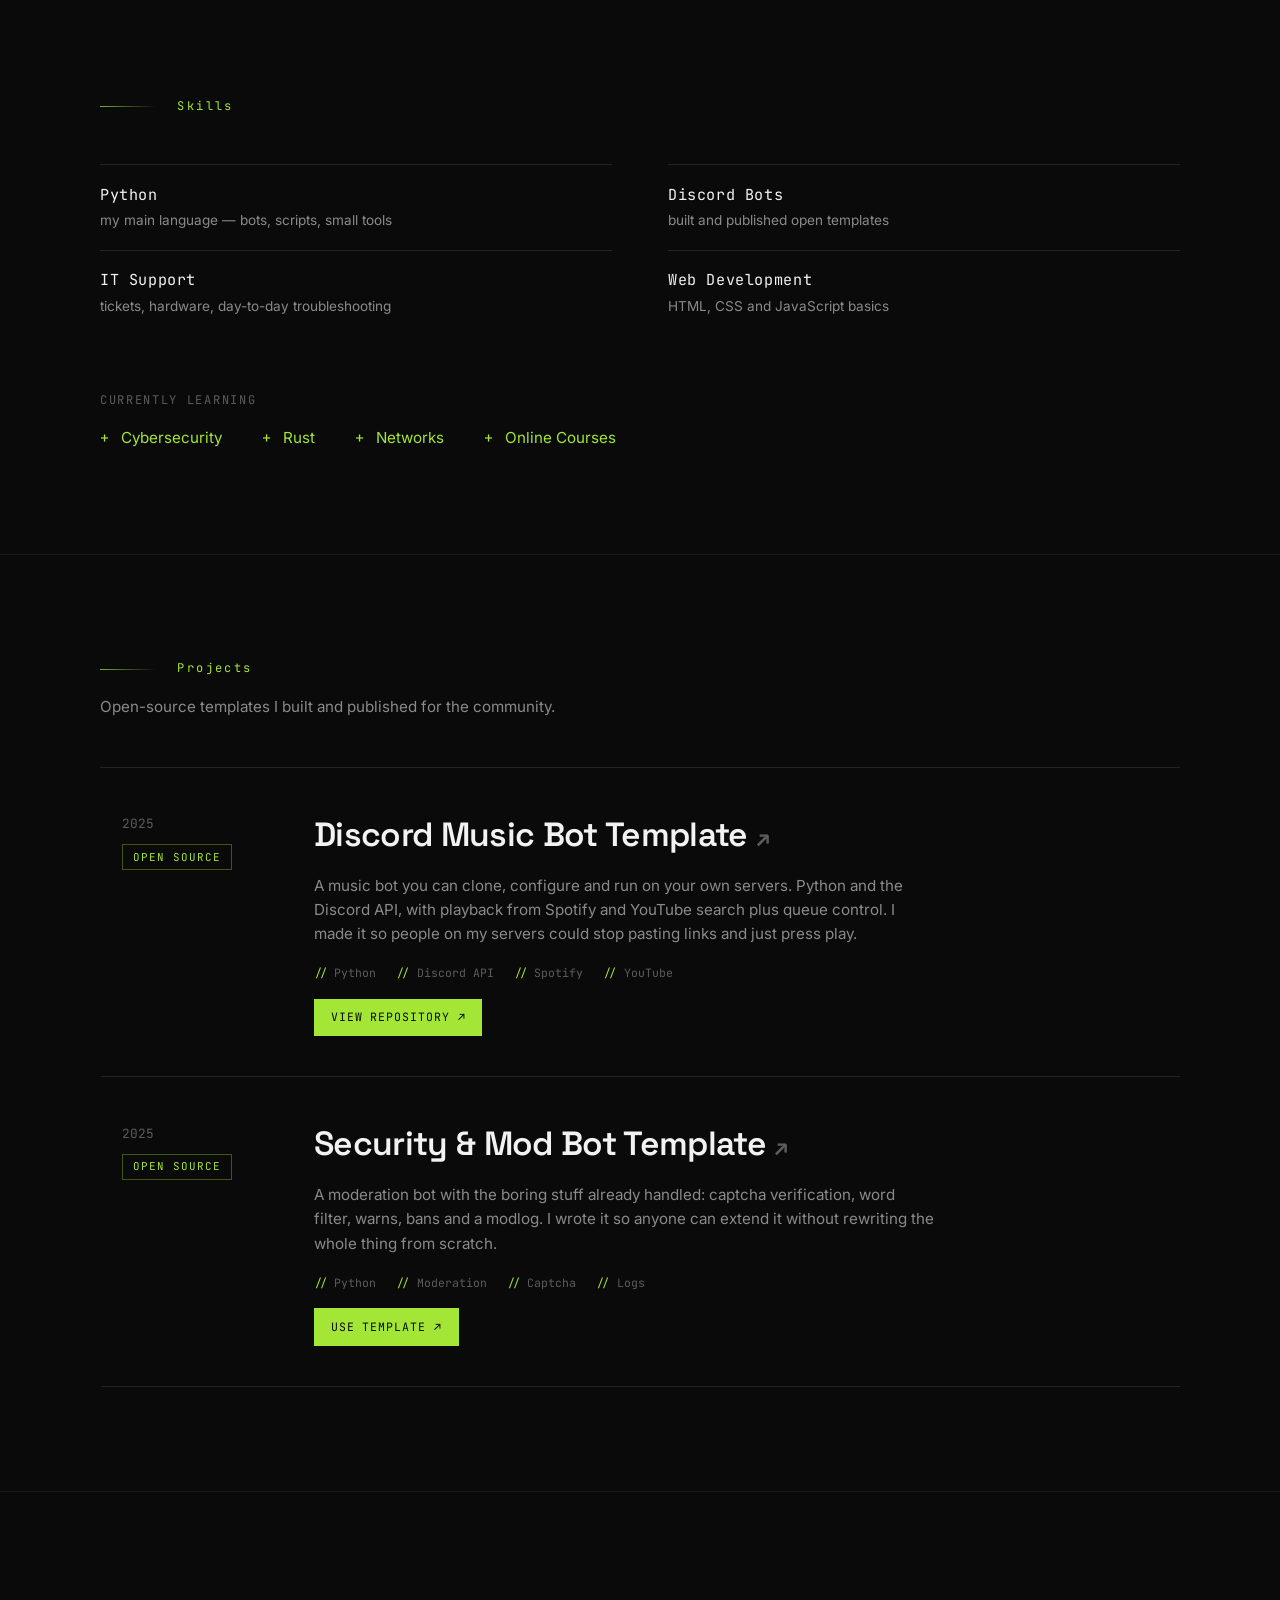
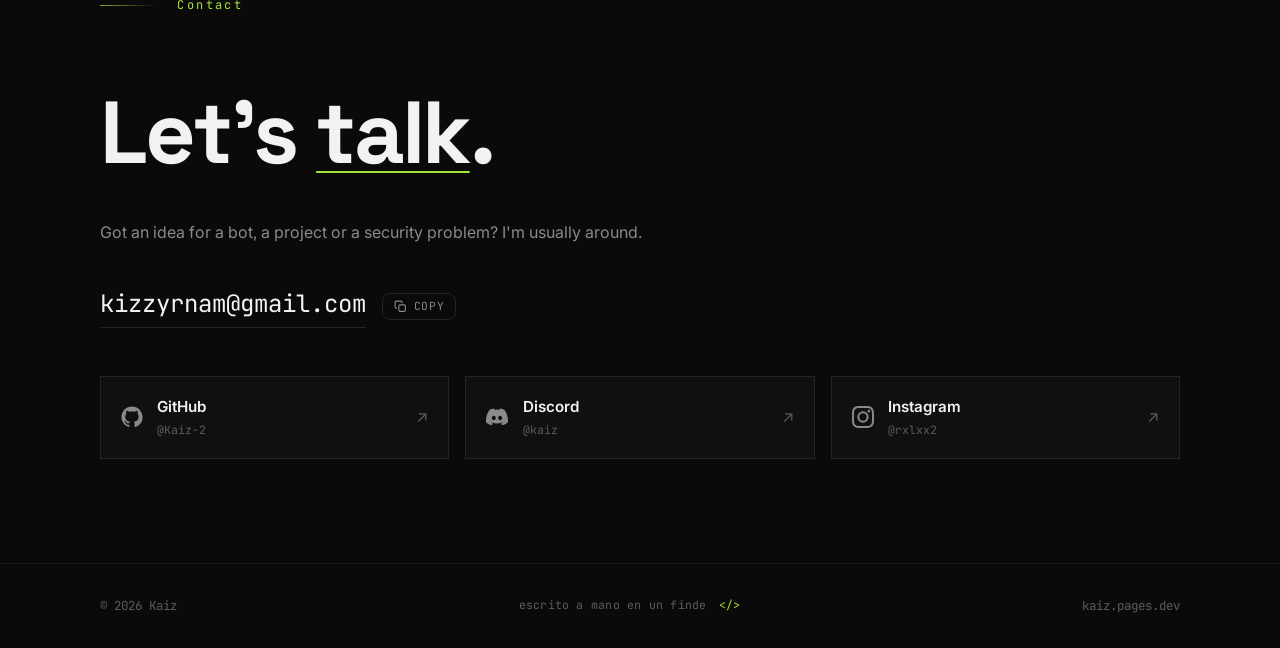
==== commit 2c312fbd: "feat: coherent light theme, command palette and track duration Three changes to the site.  1. The li" ====
--- a/public/index.html
+++ b/public/index.html
@@ -45,6 +45,8 @@
 </head>
 <body>
 
+  <a class="skip-link" href="#home" data-i18n="skip_link">Skip to content</a>
+
   <div id="intro" class="intro" role="dialog" aria-label="Welcome">
     <div class="intro-cat" id="intro-cat" aria-hidden="true">😼</div>
     <p class="intro-q" id="intro-q1">Which language do you want?</p>
@@ -80,7 +82,12 @@
           <button class="lang-btn" type="button" data-lang="es">ES</button>
         </li>
         <li class="theme-toggle">
-          <button class="theme-btn" type="button" aria-label="Cambiar tema" data-theme-btn>☀</button>
+          <button class="theme-btn" type="button" data-i18n-aria="aria_theme" aria-label="Toggle theme" data-theme-btn>☀</button>
+        </li>
+        <li class="cmdk-hint-wrap">
+          <button class="cmdk-hint mono" type="button" data-i18n-aria="aria_cmdk" aria-label="Open command palette" data-cmdk-open>
+            <kbd>⌘</kbd><kbd>K</kbd>
+          </button>
         </li>
       </ul>
     </nav>
@@ -235,6 +242,10 @@
         </p>
         <p class="contact-email">
           <a class="mailto" href="mailto:kizzyrnam@gmail.com">kizzyrnam@gmail.com</a>
+          <button class="copy-btn mono" type="button" data-copy="kizzyrnam@gmail.com" data-i18n-aria="aria_copy" aria-label="Copy email address">
+            <svg viewBox="0 0 24 24" fill="none" stroke="currentColor" stroke-width="2" stroke-linecap="round" stroke-linejoin="round" aria-hidden="true"><rect x="9" y="9" width="12" height="12" rx="2"/><path d="M5 15H4a2 2 0 0 1-2-2V4a2 2 0 0 1 2-2h9a2 2 0 0 1 2 2v1"/></svg>
+            <span class="copy-label" data-i18n="copy_label">Copy</span>
+          </button>
         </p>
         <div class="contact-socials">
           <a class="social-card" href="https://github.com/Kaiz-2" target="_blank" rel="noopener">
@@ -270,7 +281,7 @@
 
   <button id="to-top" class="to-top mono" aria-label="Back to top">↑</button>
 
-  <div class="player" id="player" aria-label="Reproductor de musica">
+  <div class="player" id="player" role="group" data-i18n-aria="aria_player" aria-label="Music player">
     <button class="player-btn" type="button" aria-label="Play / Pause" data-player-play>
       <svg class="ic-play" viewBox="0 0 24 24" fill="currentColor" aria-hidden="true"><path d="M8 5v14l11-7z"/></svg>
       <svg class="ic-pause" viewBox="0 0 24 24" fill="currentColor" aria-hidden="true"><path d="M7 5h4v14H7zM13 5h4v14h-4z"/></svg>
@@ -290,16 +301,41 @@
           <span class="player-vol-val" id="player-vol-val">30%</span>
         </div>
       </div>
-      <button class="player-btn" type="button" aria-label="Anterior" data-player-prev>
+      <button class="player-btn" type="button" data-i18n-aria="aria_prev" aria-label="Previous track" data-player-prev>
         <svg viewBox="0 0 24 24" fill="currentColor" aria-hidden="true"><path d="M7 6h2v12H7zM20 6v12L9 12z"/></svg>
       </button>
-      <span class="player-time mono" id="player-cur">0:00</span>
-      <button class="player-btn" type="button" aria-label="Siguiente" data-player-next>
+      <span class="player-time mono">
+        <span id="player-cur">0:00</span><span class="player-time-sep">/</span><span id="player-dur">0:00</span>
+      </span>
+      <button class="player-btn" type="button" data-i18n-aria="aria_next" aria-label="Next track" data-player-next>
         <svg viewBox="0 0 24 24" fill="currentColor" aria-hidden="true"><path d="M15 6h2v12h-2zM4 6v12l11-6z"/></svg>
       </button>
     </div>
     <audio id="player-audio" preload="metadata"></audio>
   </div>
+
+  <div class="cmdk" id="cmdk" role="dialog" aria-modal="true" aria-labelledby="cmdk-label" hidden>
+    <div class="cmdk-backdrop" data-cmdk-close></div>
+    <div class="cmdk-panel" role="document">
+      <h2 class="sr-only" id="cmdk-label" data-i18n="cmdk_title">Command palette</h2>
+      <div class="cmdk-field">
+        <span class="cmdk-prompt mono accent" aria-hidden="true">&gt;</span>
+        <input class="cmdk-input mono" id="cmdk-input" type="text" autocomplete="off" spellcheck="false"
+               role="combobox" aria-expanded="true" aria-controls="cmdk-list" aria-autocomplete="list"
+               data-i18n-ph="cmdk_placeholder" placeholder="Type a command or search…" />
+        <kbd class="cmdk-esc mono">ESC</kbd>
+      </div>
+      <ul class="cmdk-list" id="cmdk-list" role="listbox" aria-labelledby="cmdk-label"></ul>
+      <p class="cmdk-empty mono" id="cmdk-empty" data-i18n="cmdk_empty" hidden>No results</p>
+      <div class="cmdk-foot mono">
+        <span><kbd>↑</kbd><kbd>↓</kbd> <span data-i18n="cmdk_nav">navigate</span></span>
+        <span><kbd>↵</kbd> <span data-i18n="cmdk_run">run</span></span>
+        <span><kbd>esc</kbd> <span data-i18n="cmdk_close">close</span></span>
+      </div>
+    </div>
+  </div>
+
+  <div class="toast mono" id="toast" role="status" aria-live="polite"></div>
 
   <script src="js/main.js"></script>
 </body>
--- a/public/css/style.css
+++ b/public/css/style.css
@@ -7,7 +7,14 @@
   --muted: #8a8a8a;
   --dim: #5c5c5c;
   --accent: #a3e635;
-  --accent-dim: rgba(163, 230, 53, 0.12);
+  --accent-rgb: 163, 230, 53;
+  --accent-strong: #b8f24d;
+  --accent-dim: rgba(var(--accent-rgb), 0.12);
+  --on-accent: #0a0a0a;
+  --header-bg: rgba(10, 10, 10, 0.85);
+  --grid-line: rgba(255, 255, 255, 0.03);
+  --track: rgba(255, 255, 255, 0.1);
+  --surface-hover: #151515;
   --glass-bg: rgba(255, 255, 255, 0.06);
   --glass-border: rgba(255, 255, 255, 0.14);
   --glass-hi: rgba(255, 255, 255, 0.22);
@@ -29,6 +36,13 @@
   --muted: #565654;
   --dim: #9a9a96;
   --accent: #4d7c0f;
+  --accent-rgb: 77, 124, 15;
+  --accent-strong: #3f6a0a;
+  --on-accent: #ffffff;
+  --header-bg: rgba(245, 245, 243, 0.85);
+  --grid-line: rgba(0, 0, 0, 0.045);
+  --track: rgba(0, 0, 0, 0.12);
+  --surface-hover: #f0f0ec;
   --glass-bg: rgba(255, 255, 255, 0.5);
   --glass-border: rgba(255, 255, 255, 0.7);
   --glass-hi: rgba(255, 255, 255, 0.9);
@@ -45,7 +59,7 @@
   overflow-x: hidden;
 }
 
-::selection { background: var(--accent); color: #0a0a0a; }
+::selection { background: var(--accent); color: var(--on-accent); }
 
 a { color: inherit; text-decoration: none; }
 
@@ -67,7 +81,7 @@
   height: 3px;
   width: 0;
   background: var(--accent);
-  box-shadow: 0 0 14px rgba(163, 230, 53, 0.7);
+  box-shadow: 0 0 14px rgba(var(--accent-rgb), 0.7);
   transition: width 0.08s linear;
 }
 
@@ -78,8 +92,8 @@
   z-index: -1;
   pointer-events: none;
   background:
-    radial-gradient(60rem 42rem at 88% -12%, rgba(163, 230, 53, 0.07), transparent 62%),
-    radial-gradient(52rem 34rem at -12% 32%, rgba(163, 230, 53, 0.05), transparent 60%);
+    radial-gradient(60rem 42rem at 88% -12%, rgba(var(--accent-rgb), 0.07), transparent 62%),
+    radial-gradient(52rem 34rem at -12% 32%, rgba(var(--accent-rgb), 0.05), transparent 60%);
 }
 
 body::after {
@@ -96,7 +110,7 @@
   position: fixed;
   inset: 0 0 auto 0;
   z-index: 100;
-  background: rgba(10, 10, 10, 0.85);
+  background: var(--header-bg);
   backdrop-filter: blur(14px);
   -webkit-backdrop-filter: blur(14px);
   border-bottom: 1px solid var(--line-soft);
@@ -221,8 +235,8 @@
   z-index: 0;
   pointer-events: none;
   background-image:
-    linear-gradient(rgba(255, 255, 255, 0.03) 1px, transparent 1px),
-    linear-gradient(90deg, rgba(255, 255, 255, 0.03) 1px, transparent 1px);
+    linear-gradient(var(--grid-line) 1px, transparent 1px),
+    linear-gradient(90deg, var(--grid-line) 1px, transparent 1px);
   background-size: 5rem 5rem;
   -webkit-mask-image: linear-gradient(to bottom, rgba(0, 0, 0, 0.65), transparent 78%);
   mask-image: linear-gradient(to bottom, rgba(0, 0, 0, 0.65), transparent 78%);
@@ -238,7 +252,7 @@
   z-index: 0;
   pointer-events: none;
   border-radius: 50%;
-  background: radial-gradient(circle, rgba(163, 230, 53, 0.13), transparent 70%);
+  background: radial-gradient(circle, rgba(var(--accent-rgb), 0.13), transparent 70%);
   filter: blur(12px);
   animation: drift 13s ease-in-out infinite alternate;
 }
@@ -267,7 +281,7 @@
   transition: text-shadow 0.4s;
 }
 
-.hero-title:hover { text-shadow: 0 0 70px rgba(163, 230, 53, 0.45); }
+.hero-title:hover { text-shadow: 0 0 70px rgba(var(--accent-rgb), 0.45); }
 
 .hero-title-jp {
   font-family: var(--font-jp);
@@ -335,7 +349,7 @@
   display: inline-block;
   width: 3.5rem;
   height: 1px;
-  background: linear-gradient(90deg, rgba(163, 230, 53, 0.75), transparent);
+  background: linear-gradient(90deg, rgba(var(--accent-rgb), 0.75), transparent);
   vertical-align: middle;
   margin-right: 0.75rem;
 }
@@ -358,7 +372,7 @@
 }
 
 .row-item:hover {
-  background: linear-gradient(90deg, rgba(163, 230, 53, 0.04), transparent 55%);
+  background: linear-gradient(90deg, rgba(var(--accent-rgb), 0.04), transparent 55%);
   padding-left: 0.75rem;
 }
 
@@ -443,7 +457,7 @@
   inset: 0;
   pointer-events: none;
   opacity: 0;
-  background: radial-gradient(14rem circle at var(--mx, 50%) var(--my, 50%), rgba(163, 230, 53, 0.07), transparent 65%);
+  background: radial-gradient(14rem circle at var(--mx, 50%) var(--my, 50%), rgba(var(--accent-rgb), 0.07), transparent 65%);
   transition: opacity 0.25s;
 }
 
@@ -483,7 +497,7 @@
   letter-spacing: 0.1em;
   text-transform: uppercase;
   color: var(--accent);
-  border: 1px solid rgba(163, 230, 53, 0.35);
+  border: 1px solid rgba(var(--accent-rgb), 0.35);
   padding: 0.2rem 0.6rem;
 }
 
@@ -538,7 +552,7 @@
   font-size: 0.72rem;
   letter-spacing: 0.08em;
   text-transform: uppercase;
-  color: #0a0a0a;
+  color: var(--on-accent);
   background: var(--accent);
   padding: 0.6rem 1.05rem;
   margin-top: 1rem;
@@ -551,9 +565,9 @@
 }
 
 .project-btn:hover {
-  background: #b8f24d;
+  background: var(--accent-strong);
   transform: translateY(-2px);
-  box-shadow: 0 10px 26px rgba(163, 230, 53, 0.3);
+  box-shadow: 0 10px 26px rgba(var(--accent-rgb), 0.3);
 }
 
 .project-btn:hover .btn-arrow {
@@ -642,9 +656,9 @@
 }
 
 .social-card:hover {
-  border-color: rgba(163, 230, 53, 0.55);
+  border-color: rgba(var(--accent-rgb), 0.55);
   transform: translateY(-3px);
-  background: #151515;
+  background: var(--surface-hover);
 }
 
 .social-card:hover svg { color: var(--accent); }
@@ -680,7 +694,7 @@
 
 .to-top:hover {
   border-color: var(--accent);
-  box-shadow: 0 0 20px rgba(163, 230, 53, 0.25);
+  box-shadow: 0 0 20px rgba(var(--accent-rgb), 0.25);
 }
 
 .site-footer {
@@ -809,7 +823,7 @@
   display: flex;
   align-items: center;
   gap: 0.7rem;
-  width: min(360px, calc(100vw - 3rem));
+  width: min(400px, calc(100vw - 3rem));
   padding: 0.6rem 0.75rem;
   background: var(--glass-bg);
   border: 1px solid var(--glass-border);
@@ -857,7 +871,7 @@
   margin-top: 0.4rem;
   height: 4px;
   border-radius: 4px;
-  background: rgba(255, 255, 255, 0.1);
+  background: var(--track);
   position: relative;
   cursor: pointer;
 }
@@ -881,8 +895,9 @@
 .player-time {
   font-size: 0.7rem;
   color: var(--dim);
-  min-width: 36px;
+  min-width: 74px;
   text-align: center;
+  white-space: nowrap;
 }
 
 .ic-mute { display: none; }
@@ -1038,7 +1053,7 @@
   margin-top: 0.8rem;
   background: var(--accent);
   border: none;
-  color: #0a0a0a;
+  color: var(--on-accent);
   padding: 0.5rem 1.6rem;
   cursor: pointer;
   font-family: var(--font-mono);
@@ -1050,4 +1065,307 @@
 .intro-enter:disabled {
   opacity: 0.35;
   cursor: not-allowed;
-}+}
+/* ---------- accessibility helpers ---------- */
+
+.sr-only {
+  position: absolute;
+  width: 1px;
+  height: 1px;
+  padding: 0;
+  overflow: hidden;
+  clip: rect(0, 0, 0, 0);
+  white-space: nowrap;
+  border: 0;
+}
+
+.skip-link {
+  position: fixed;
+  top: 0.5rem;
+  left: 0.5rem;
+  z-index: 300;
+  padding: 0.55rem 1rem;
+  font-family: var(--font-mono);
+  font-size: 0.78rem;
+  color: var(--on-accent);
+  background: var(--accent);
+  border-radius: 8px;
+  transform: translateY(-160%);
+  transition: transform 0.2s ease;
+}
+
+/* Reachable only by keyboard, so reveal on any focus rather than :focus-visible. */
+.skip-link:focus { transform: none; }
+
+/* ---------- command palette trigger ---------- */
+
+.cmdk-hint {
+  display: flex;
+  align-items: center;
+  gap: 2px;
+  background: none;
+  border: none;
+  padding: 0;
+  cursor: pointer;
+}
+
+.cmdk-hint kbd {
+  font-family: var(--font-mono);
+  font-size: 0.68rem;
+  line-height: 1;
+  color: var(--dim);
+  background: var(--surface);
+  border: 1px solid var(--line);
+  border-radius: 5px;
+  padding: 0.28rem 0.36rem;
+  transition: color 0.2s, border-color 0.2s;
+}
+
+.cmdk-hint:hover kbd {
+  color: var(--accent);
+  border-color: rgba(var(--accent-rgb), 0.55);
+}
+
+/* ---------- command palette ---------- */
+
+.cmdk {
+  position: fixed;
+  inset: 0;
+  z-index: 400;
+  display: flex;
+  align-items: flex-start;
+  justify-content: center;
+  padding: min(14vh, 7rem) 1rem 1rem;
+}
+
+.cmdk[hidden] { display: none; }
+
+.cmdk-backdrop {
+  position: absolute;
+  inset: 0;
+  background: rgba(0, 0, 0, 0.55);
+  backdrop-filter: blur(3px);
+  -webkit-backdrop-filter: blur(3px);
+  animation: cmdk-fade 0.18s ease both;
+}
+
+[data-theme="light"] .cmdk-backdrop { background: rgba(40, 40, 30, 0.32); }
+
+.cmdk-panel {
+  position: relative;
+  width: min(560px, 100%);
+  max-height: min(60vh, 30rem);
+  display: flex;
+  flex-direction: column;
+  overflow: hidden;
+  background: var(--glass-bg);
+  border: 1px solid var(--glass-border);
+  border-radius: 16px;
+  backdrop-filter: blur(22px) saturate(180%);
+  -webkit-backdrop-filter: blur(22px) saturate(180%);
+  box-shadow: 0 24px 60px var(--glass-shadow), inset 0 1px 0 var(--glass-hi);
+  animation: cmdk-in 0.2s cubic-bezier(0.2, 0.9, 0.3, 1) both;
+}
+
+@keyframes cmdk-fade { from { opacity: 0; } to { opacity: 1; } }
+
+@keyframes cmdk-in {
+  from { opacity: 0; transform: translateY(-10px) scale(0.985); }
+  to { opacity: 1; transform: none; }
+}
+
+.cmdk-field {
+  display: flex;
+  align-items: center;
+  gap: 0.6rem;
+  padding: 0.9rem 1rem;
+  border-bottom: 1px solid var(--line);
+  flex: none;
+}
+
+.cmdk-prompt { font-size: 0.9rem; }
+
+.cmdk-input {
+  flex: 1;
+  min-width: 0;
+  background: none;
+  border: none;
+  outline: none;
+  color: var(--text);
+  font-family: var(--font-mono);
+  font-size: 0.9rem;
+}
+
+.cmdk-input::placeholder { color: var(--dim); }
+
+.cmdk-esc {
+  font-size: 0.62rem;
+  letter-spacing: 0.08em;
+  color: var(--dim);
+  border: 1px solid var(--line);
+  border-radius: 5px;
+  padding: 0.2rem 0.4rem;
+  flex: none;
+}
+
+.cmdk-list {
+  list-style: none;
+  overflow-y: auto;
+  overscroll-behavior: contain;
+  padding: 0.4rem;
+  margin: 0;
+}
+
+.cmdk-group {
+  font-family: var(--font-mono);
+  font-size: 0.62rem;
+  letter-spacing: 0.16em;
+  text-transform: uppercase;
+  color: var(--dim);
+  padding: 0.7rem 0.75rem 0.35rem;
+}
+
+.cmdk-item {
+  display: flex;
+  align-items: center;
+  gap: 0.75rem;
+  padding: 0.6rem 0.75rem;
+  border-radius: 9px;
+  cursor: pointer;
+  color: var(--muted);
+  font-size: 0.88rem;
+  scroll-margin: 0.5rem;
+}
+
+.cmdk-item[aria-selected="true"] {
+  background: rgba(var(--accent-rgb), 0.13);
+  color: var(--text);
+}
+
+.cmdk-item-icon {
+  width: 1.25rem;
+  text-align: center;
+  flex: none;
+  color: var(--accent);
+  font-family: var(--font-mono);
+  font-size: 0.8rem;
+}
+
+.cmdk-item-label { flex: 1; min-width: 0; }
+
+.cmdk-item-hint {
+  font-family: var(--font-mono);
+  font-size: 0.66rem;
+  color: var(--dim);
+  flex: none;
+}
+
+.cmdk-empty {
+  padding: 1.5rem 1rem;
+  text-align: center;
+  font-size: 0.8rem;
+  color: var(--dim);
+}
+
+.cmdk-foot {
+  display: flex;
+  gap: 1.1rem;
+  flex-wrap: wrap;
+  padding: 0.6rem 1rem;
+  border-top: 1px solid var(--line);
+  font-size: 0.66rem;
+  color: var(--dim);
+  flex: none;
+}
+
+.cmdk-foot kbd {
+  font-family: var(--font-mono);
+  border: 1px solid var(--line);
+  border-radius: 4px;
+  padding: 0.1rem 0.3rem;
+  margin-right: 0.15rem;
+}
+
+/* ---------- copy button + toast ---------- */
+
+.contact-email {
+  display: flex;
+  align-items: center;
+  gap: 1rem;
+  flex-wrap: wrap;
+}
+
+.copy-btn {
+  display: inline-flex;
+  align-items: center;
+  gap: 0.4rem;
+  background: none;
+  border: 1px solid var(--line);
+  border-radius: 8px;
+  color: var(--muted);
+  cursor: pointer;
+  font-family: var(--font-mono);
+  font-size: 0.7rem;
+  letter-spacing: 0.06em;
+  text-transform: uppercase;
+  padding: 0.35rem 0.7rem;
+  transition: color 0.2s, border-color 0.2s;
+}
+
+.copy-btn svg { width: 13px; height: 13px; }
+
+.copy-btn:hover {
+  color: var(--accent);
+  border-color: rgba(var(--accent-rgb), 0.55);
+}
+
+.copy-btn.done {
+  color: var(--accent);
+  border-color: var(--accent);
+}
+
+.toast {
+  position: fixed;
+  left: 50%;
+  bottom: 2rem;
+  z-index: 350;
+  transform: translate(-50%, 1rem);
+  padding: 0.6rem 1.1rem;
+  font-size: 0.78rem;
+  color: var(--text);
+  background: var(--glass-bg);
+  border: 1px solid var(--glass-border);
+  border-radius: 10px;
+  backdrop-filter: blur(16px) saturate(170%);
+  -webkit-backdrop-filter: blur(16px) saturate(170%);
+  box-shadow: 0 10px 30px var(--glass-shadow), inset 0 1px 0 var(--glass-hi);
+  opacity: 0;
+  visibility: hidden;
+  transition: opacity 0.25s, transform 0.25s, visibility 0.25s;
+}
+
+.toast.show {
+  opacity: 1;
+  visibility: visible;
+  transform: translate(-50%, 0);
+}
+
+/* ---------- player time ---------- */
+
+.player-time-sep {
+  color: var(--dim);
+  opacity: 0.6;
+  margin: 0 0.25rem;
+}
+
+@media (max-width: 820px) {
+  .cmdk-hint-wrap { display: none; }
+  .cmdk { padding-top: 8vh; }
+}
+
+@media (prefers-reduced-motion: reduce) {
+  .cmdk-panel,
+  .cmdk-backdrop { animation: none; }
+  .skip-link,
+  .toast { transition: none; }
+}
